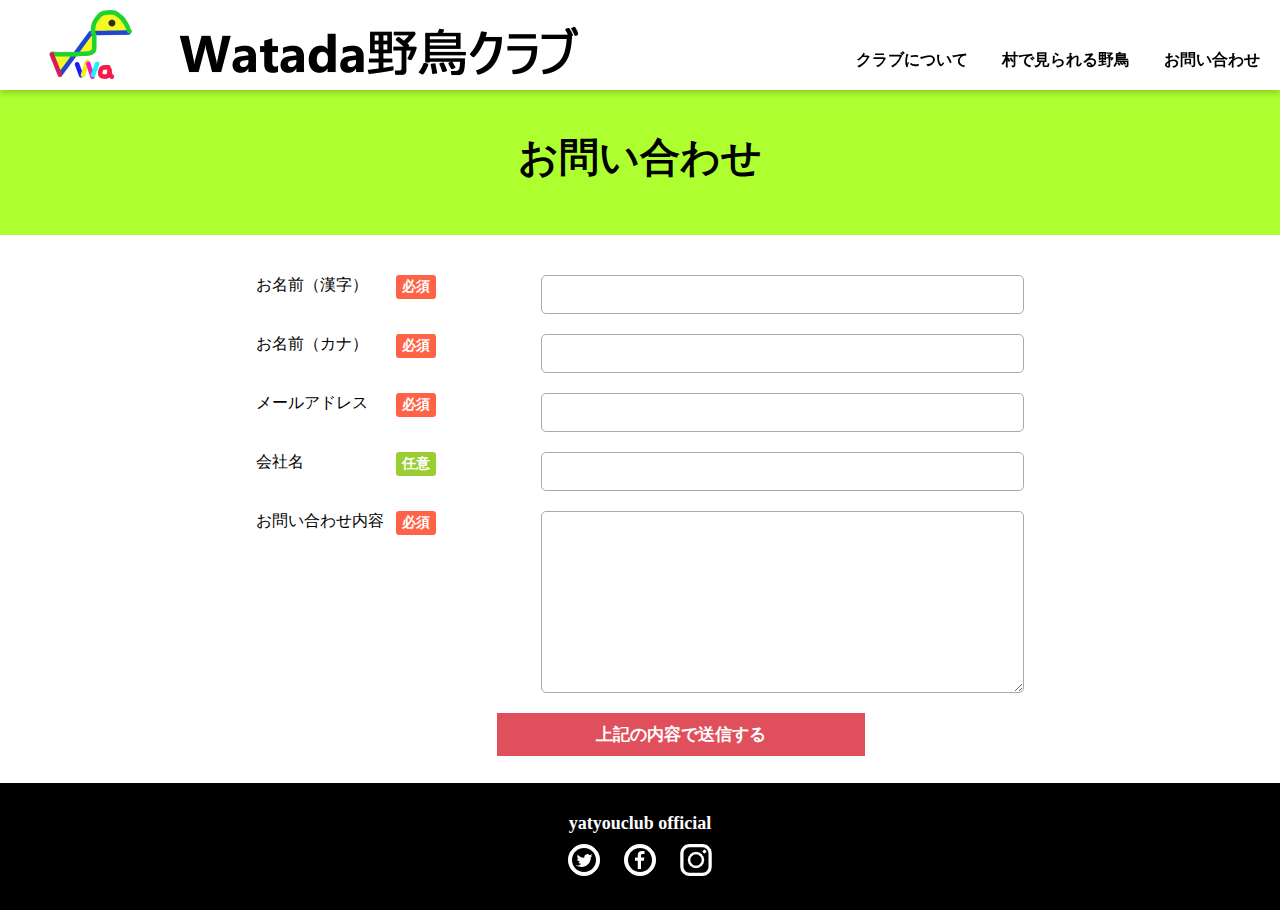
==== contact.html @ cee778ad "tittle再度変更" ====
<!DOCTYPE html>
<html lang="ja" prefix="og: http://ogp.me/ns# fb:http://ogp.me/ns/fb#">
    <head>
        <meta property="og:title" content="watadamura植物園website">
        <meta property="og:type" content="website">
        <meta property="og:description" content="お仕事のご依頼はこちらで受け付けております。">
        <meta property="og:url" content="https://furushima9.github.io/portfolio2/">
        <meta property="og:site_name" content="watadamura植物園website">
        <meta property="og:image" content="https://asukas-ueda.github.io/bandofficial/img/hentekorin_ogp.png">
        <meta charset="utf-8"/>
        <meta http-equiv="X-UA-Compatible" content="IE=edge">
        <meta name="viewport" content="width=device-width, initial-scale=1.0">
        <title>野鳥クラブwebsite</title>
        <link rel="stylesheet" href="css/style2.css">
        <link rel="stylesheet" href="css/responsive.css">
        <link rel="stylesheet" href="https://maxcdn.bootstrapcdn.com/font-awesome/4.5.0/css/font-awesome.min.css">
    </head>

    <body>
        <header class="pfix">
            <h1>
                <a href="index.html"><picture>
                    <source media="(max-width:550px)" srcset="img/hentekorin2.png">
                    <img src="img/ytyX2b.png" alt="hentekorin">
                </picture></a>
            </h1>

            <nav class="nav" id="nav_f">
                <ul>
                    <li><a href="profile.html">クラブについて</a></li>
                    <li><a href="discography.html">村で見られる野鳥</a></li>
                    <li><a href="contact.html">お問い合わせ</a></li>    
                </ul>
            </nav>
            <div id="target">
                <div class="target_inner">
                    <span class="target_inner_line target_inner_1" id="line1"></span>
                    <span class="target_inner_line target_inner_2" id="line2"></span>
                    <span class="target_inner_line target_inner_3" id="line3"></span>
                </div>
            </div>

            <script src="js/jquery-3.5.0.min.js"></script>
            <script type="text/javascript" src="js/drawer.js"></script>
        </header>
        
        <main>
            <section class="wrapper">
                <h1>お問い合わせ</h1>
            </section>
			
			<div>

 
				
                <div class="contact_form">
                    <form>
                        <div class="item">
                            <label for="name1">お名前（漢字）<strong class="la label_danger">必須</strong></label>
                            <input type="text" name="yourname" id="name1">
                        </div>
    
                        <div class="item">
                            <label for="name2">お名前（カナ）<strong class="la label_danger">必須</strong></label>
                            <input type="text" name="yourname" id="name2">
                        </div>
    
                        <div class="item">
                            <label for="mail">メールアドレス<strong class="la label_danger">必須</strong></label>
                            <input type="email" name="mail" id="mail">
                        </div>
                        
                        <div class="item">
                            <label for="company">会社名<strong class="la label_success">任意</strong></label>
                            <input type="text" name="company" id="company">
                        </div>
    
                        <div class="item">
                            <label for="comment">お問い合わせ内容<strong class="la label_danger">必須</strong></label>
                            <textarea name="comment" id="comment"></textarea>
                        </div>
                    <div class="btn_area">
                        <input type="submit" value="上記の内容で送信する">
                    </div>
                    
                </form>
			</div>
            </div>
        </main>

        <footer>
            <p>yatyouclub official</p>
            <div class="snsbtn clearfix">
               <a href="#"><img src="img/twitter_btn.png"></a>
               <a href="#"><img src="img/facebook_btn.png"></a>
               <a href="#"><img src="img/instagram_btn.png"></a>
            </div>
        </footer>
    </body>
</html>
---- css/style2.css ----
*{
    margin: 0;
    padding: 0;
}

/*ヘッダー*/
header{
    height: 90px;
    width: 100%;
    background-color: white;
    position: fixed;
    top: 0;
    z-index: 10;
    -webkit-box-shadow: 0 3px 6px rgba(0, 0, 0, 0.2);
    box-shadow: 0 3px 6px rgba(0, 0, 0, 0.2);
}
header h1{
    margin-left:30px;
    float: left;
}

.nav{
    font-family: 'Comic Sans MS';
    margin: 50px 20px 0 0;
    list-style: none;
    float: right;
}

.nav li{
    padding-left: 30px;
    text-align: center;
    display: inline-block;
}

.nav li a{
    color: black;
    font-weight: bold;
    display: block;
    text-decoration: none;
}

.nav li a:hover{
    color: #a9a9a9;
    border-bottom: solid 4px #db7093;
}

main{
    font-family: 'ヒラギノ丸ゴ Pro W4','Hiragino Maru Gothic Pro';
}

/*メイン*/
.wrapper{
    width: 100%;
    background-color: #ffffff
}

.wrapper h1{
    font-family: 'ヒラギノ角ゴ Pro W6','HiraKakuPro-W6';
    font-size: 40px;
    background-color: greenyellow;
    padding: 130px 0 50px;
    text-align: center;
}

.n_list{
    width: 80%;
    margin: 0 auto;
    padding: 30px;
    list-style: none;
}

.n_list li p{
    display: block;
    line-height: 25px;
}

.n_list a{
    color: black;
    text-align: left;
    text-decoration: none;
}

.n_list a:hover{
    color: #a9a9a9;
}

.n_info{
    padding-bottom: 20px;
}

.n_date{
    padding-bottom: 5px;
}

.n_title{
    font-size: 18px;
    border-bottom: dashed 1px #a9a9a9;
    padding-bottom: 20px;
}

/*プロフィール*/
.profile{
    text-align: center;
}
.profile p{
    margin: 0.5em 0px;
}

.group p,.individual p{
    display: inline-block;
    text-align: left;
}

.group{
    margin-bottom: 50px;
}

.group img{
    margin: 50px 0 30px;
    width: 80%;
}

.group p{
    width: 50%;
}

.sub_wrapper h1{
    font-family:cursive/*'ヒラギノ角ゴ Pro W6','HiraKakuPro-W6'*/;
    font-size: 40px;
    background-color: #fdeff2;
    padding: 50px 0 50px;
    text-align:center;
}

.member{
    margin-top: 70px;
    display: -webkit-box;
    display: -ms-flexbox;
    display: flex;
    -webkit-box-pack: justify;
    -ms-flex-pack: justify;
    justify-content: center;
}

.individual{
    margin-bottom: 80px;
}

.icon img{
    width: 80%;
}

.name h2{
    font-size: 30px;
    margin-top: 10px;
}

.name h3{
    font-size: 20px;
    color: #606060;
    margin-bottom: 15px;
}

article {
    width:65%;
}


aside {
    width: 25%;
}

aside .icon img{
    width:  80%;
    margin:20px;
}

aside .name h2{
    display: inline-block;
    width: 100%;
    margin-right:40px;
    border-bottom: solid 1px black;
}

aside .name h3{
    margin-top: 1em;
    margin-right:40px;
}

aside .name p{
    margin-top: 1em;
    margin-right:40px;
}

/*ディスク*/
.cd_wrapper{
    display: -webkit-box;
    display: -ms-flexbox;
    display: flex;
    -ms-flex-wrap: wrap;
    flex-wrap: wrap;
    width: 100%;
    text-align: center;
    margin: 50px 0 50px;
}

.cd_box{
    width: 33.3%;
    margin: 0 auto;
    padding-bottom: 30px;
}
.cd_box img{
    max-width: 300px;
}
.cd_box a{
    color: #000000;
    text-decoration: none;
    display: block;
}

.cd_box a:hover{
    opacity: 0.8;
}

.cate{
    color: white;
    background-color: #404040;
    font-weight: bold;
    border-radius: 5px;
    padding: 0 20px;
}

.disc_name{
    font-size: 20px;
}

.box2{
    display: none;
}

/*コンタクト*/
form{
    width: 60%;
    margin: 0 auto;
    padding: 40px 0 40px;
}

.item{
    display: block;
    overflow: hidden;
    margin-bottom: 20px;
}
label{
    position: relative;
}
.la{
    color: white;
    font-size: 14px;
    padding: 3px 5px;
    border-radius: 3px;
    position: absolute;
    left: 140px;
    width: 30px;
    text-align: center;
}

.label_danger{
    background-color: tomato;
}

.label_success{
    background-color: yellowgreen;
}
input,textarea{
    width: 60%;
    float: right;
}

input[type="text"],input[type="email"]{
    border: solid 1px #aaa;
    border-radius: 5px;
    padding: 10px;
    font-size: 15px;
}

textarea{
    border: solid 1px #aaa;
    border-radius: 5px;
    padding: 10px;
    height: 160px;
    font-size: 15px;
}

.btn_area{
    text-align: center;
    width: 80%;
    margin-bottom: 50px;
}

input[type="submit"]{
    background: #e0505c;
    border: none;
    color: white;
    font-size:17px;
    font-weight:bold;
    padding: 10px 20px;
    margin: 0 5px;
}

input[type="reset"]{
    background: #aaa;
    border: none;
    color: white;
    font-size:17px;
    font-weight:bold;
    padding: 10px 20px;
    margin: 0 5px;
}



/*フッター*/
footer{
    font-family: 'ヒラギノ丸ゴ Pro W4','Hiragino Maru Gothic Pro';
    background-color: black;
    width: 100%;
    text-align: center;
    margin-top: auto;
    padding: 30px 0;
}

footer p{
    font-size: 18px;
    font-weight: bold;
    color: #ffffff;
    margin-bottom: 10px;
}

.snsbtn img{
    margin: 0 10px;
}

.snsbtn img:hover{
    opacity: 0.7;
}


/*clearfixの設定*/
.clearfix::after{
    content: "";
    display: block;
    clear: both;
}
---- css/responsive.css ----
@media screen and (min-width:1500px){
    .header{
        height: 100vh;
    }
}
/*タブレット*/
@media screen and (max-width: 1024px){

    .header{
        width: 100%;
        height: 450px;
        margin-top: 70px;
    }

    .header h1{
        font-size: 60px;
        top: 50px;
        left: 15px;
    }

    main{
        height: auto;
    }

    .main_content{
        height: auto;
        display: block;
        -ms-flex-wrap: wrap;
        flex-wrap: wrap;
    }

    .mainbox{
        margin: 30px 0 30px;
        width: 100%;
        height: auto;
        padding: 15px 0 15px;
    }

    .news_list{
        display: inline-block;
        padding: 0 10% 0;
    }

    /*ハンバーガーメニュー*/

/*============nav=============*/

    .nav{
        position: absolute;
        margin: 0;
        height: 100vh;
        width: 100%;
        left: -100%;
        top: 0;
        background: rgba(250, 128, 114, 0.95);
        -webkit-transition: 0.7s;
        transition: 0.7s;
    }
    .nav ul{
        margin: 0;
        padding-top: 30px;
    }
    .nav ul li{
        display: block;
        height: calc(100vh/5);
        line-height: 50px;
        list-style-type: none;
        font-size: 20px;
    }
    .nav a{
        height: 100%;
        text-shadow: initial;
        margin: 0 15px;
    }

    .nav li a:hover{
        color: #ffffff;
        border-bottom: none;
    }

/*============.toggle_btn=============*/
    #target {
        display: block;
        position: absolute;
        top: 30px;
        right: 30px;
        width: 30px;
        height: 30px;
        cursor: pointer;
        -webkit-transition: 1s;
        transition: 1s;
    }

    .target_inner{
        width: 30px;
        height: 30px;
    }
    .target_inner_line {
        display: block;
        position: absolute;
        left: 0;
        width: 30px;
        height: 2px;
        background-color: #333;
        -webkit-transition: 1s;
        transition: 1s;
        border-radius: 4px;
    }
    .target_inner_1 {
        top: 4px;
    }
    .target_inner_2 {
        top: 14px;
    }
    .target_inner_3 {
        bottom: 4px;
    } 

    .fadein{
        -webkit-transform: translateX(100%);
        transform: translateX(100%);
    }
    
    .linea,.lineb,.linec{
        background: #ffffff;
    }

    .linea {
        -webkit-transform: rotate(225deg);
        transform: rotate(225deg);
        top: 13px;
    }
    
    .lineb {
        opacity: 0;
    }
    
    .linec {
        -webkit-transform: rotate(-225deg);
        transform: rotate(-225deg);
        top: 13px;
    }

    /*プロフィール*/
    .individual p{
        width: 50%;
    }
    .group img{
        width: 80%;
    }

    /*コンタクト*/
    form{
        width: 80%;
    }
	 .item,input[type="submit"]{
        font-size: 10px;
    }

    /*ディスク*/
    .cd_box{
        width: 40%;
    }
    .box2{
        display: block;
    }
    .release_date{
        font-size: 14px;
    }
    .disc_name{
        font-size: 18px;
    }
    .cate{
        padding: 0 7px;
    }
}


/*スマホ*/
@media screen and (max-width: 550px){
    header h1{
       font-size: 10px; 
    }
    
    .header{
        background-image: url("../img/renjaku4.jpg");
        width: 100%;
        height: 600px;
        margin-top: 90px;
    }

    .header h1{
        font-size: 20px;
        top: 70%;
    }

    /*メインコンテンツ*/
    .main_content{
        height: auto;
        -ms-flex-wrap: wrap;
        flex-wrap: wrap;
    }

    .mainbox{
        margin-left: 0;
        margin-right: 0;
        width: 100%;
        height: auto;
        padding-bottom: 10px;
    }

    .news_list{
        padding: 0 5% 0;
    }

    /*ニュース*/
    .wrapper h1,.sub_wrapper h1{
        font-size: 30px;
    }
    .n_date,.label_danger,.label_success{
        font-size: 12px;
    }
    .n_title,.group p,.name p,.release_date{
        font-size: 14px;
    }

    /*プロフィール*/
    .member {
        flex-direction: column;
    }
    
    .icon img{
        width: 40%;
    }
    .name h2{
        font-size: 24px;
    }
    .name h3,.disc_name{
        font-size: 18px;
    }
    
    
    article{
        width: 100%;
    }
    
    aside{
        width: 90%;
    }

    /*ディスク*/
    .cd_box{
        width: 100%;
        padding: 30px 0 30px;
    }
    .cd_box img{
        width: 50%;
    }
    

    /*コンタクト*/
    label{
        display: block;
        width: 100%;
        position: relative;
    }
    .la{
        position: absolute;
        left: 120px;
        font-size: 10px;
        padding: 1px 2px;
    }
    input,textarea{
        float:left;
        width:90%;
    }  
    .item{
        padding: 0 15px;
    }

    /*clearfixの設定*/
    .clearfix::after{
        content: "";
        display: block;
        clear: both;
    }

@media screen and (max-width: 320px){
    .header h1{
        top: 60%;
    }
}
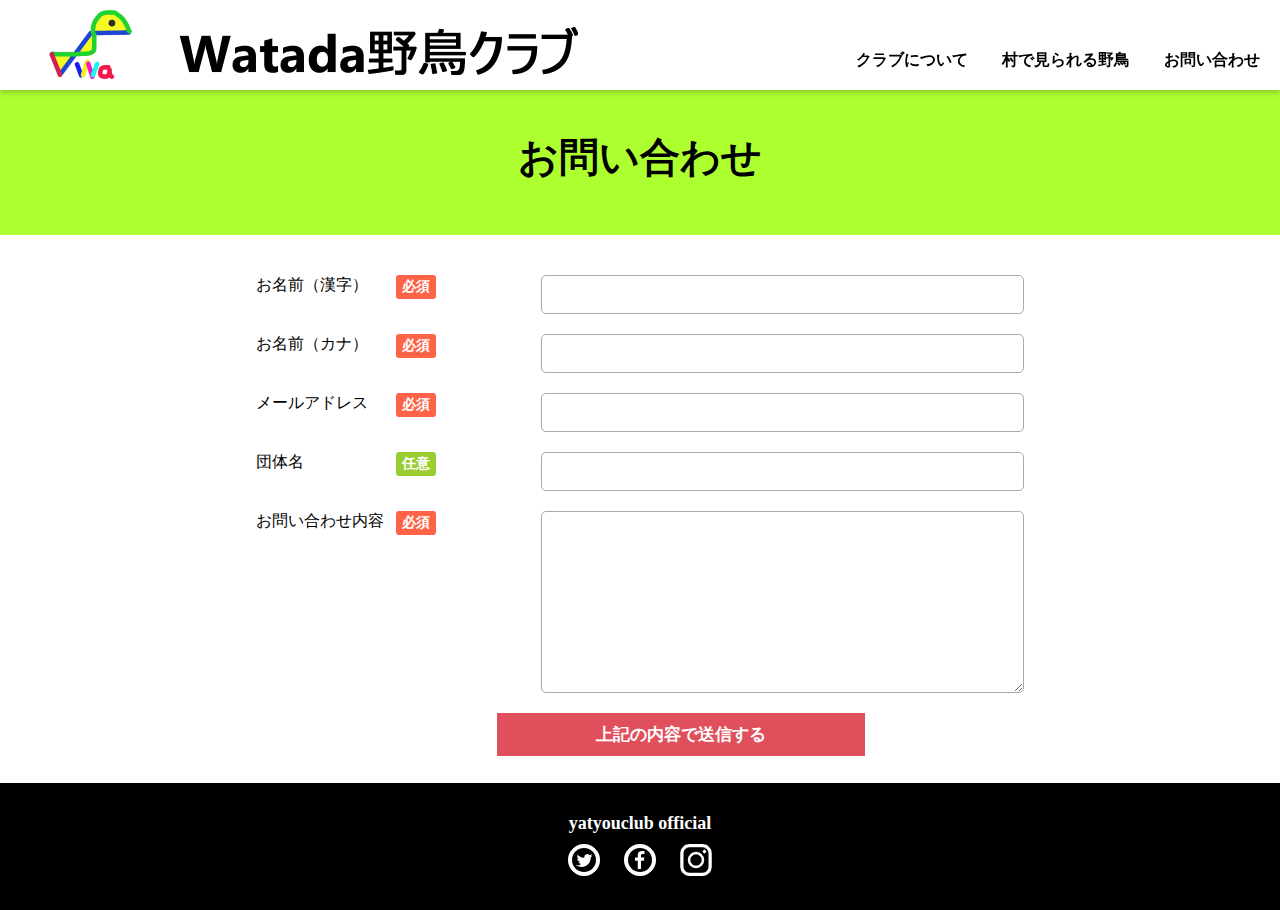
==== commit ed9f53f0: "お問い合わせ　団体名に変更" ====
--- a/contact.html
+++ b/contact.html
@@ -1,12 +1,12 @@
 <!DOCTYPE html>
 <html lang="ja" prefix="og: http://ogp.me/ns# fb:http://ogp.me/ns/fb#">
     <head>
-        <meta property="og:title" content="watadamura植物園website">
+        <meta property="og:title" content="野鳥クラブwebsite">
         <meta property="og:type" content="website">
         <meta property="og:description" content="お仕事のご依頼はこちらで受け付けております。">
         <meta property="og:url" content="https://furushima9.github.io/portfolio2/">
-        <meta property="og:site_name" content="watadamura植物園website">
-        <meta property="og:image" content="https://asukas-ueda.github.io/bandofficial/img/hentekorin_ogp.png">
+        <meta property="og:site_name" content="野鳥クラブwebsite">
+        <meta property="og:image" content="https://furushima9.github.io/portfolio2/img/wb3.png">
         <meta charset="utf-8"/>
         <meta http-equiv="X-UA-Compatible" content="IE=edge">
         <meta name="viewport" content="width=device-width, initial-scale=1.0">
@@ -71,7 +71,7 @@
                         </div>
                         
                         <div class="item">
-                            <label for="company">会社名<strong class="la label_success">任意</strong></label>
+                            <label for="company">団体名<strong class="la label_success">任意</strong></label>
                             <input type="text" name="company" id="company">
                         </div>
     
